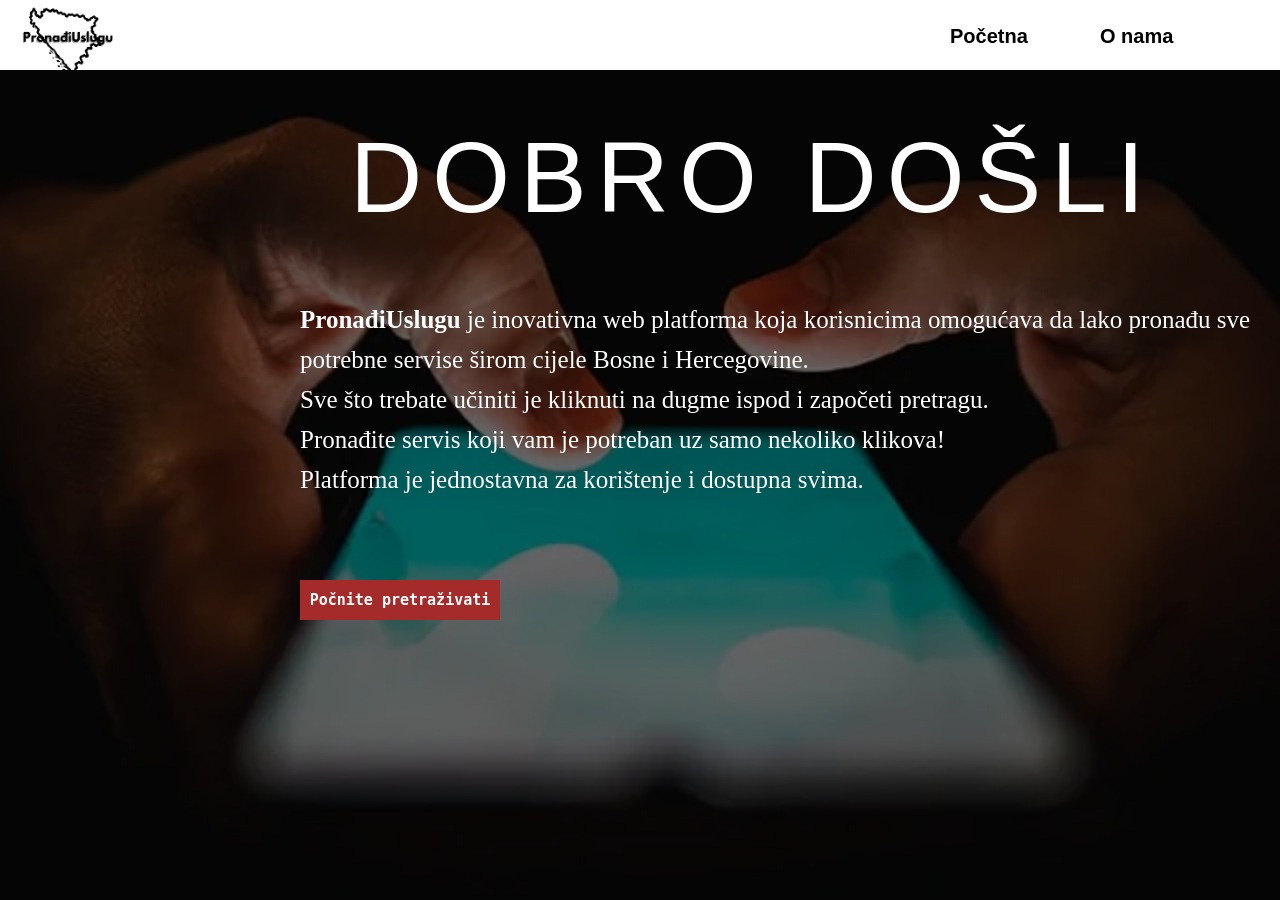
==== index.html @ 20cfe85d "Add files via upload" ====
<html lang="en">
<head>
    <link rel="stylesheet" href="styles.css">
    <meta charset="UTF-8">
    <meta name="viewport" content="width=device-width, initial-scale=1.0">
    <title>Document</title>
</head>
<body>
    <header id="mainstart">
        <label id="title">PronađiUslugu</label>
        <img src="viber_image_2025-02-01_09-47-25-451.png" id="titleimage">
        <label id="pocetna">Početna</label>
        <label id="onama">O nama</label>
    </header>
    <label id="welcome">DOBRO DOŠLI</label>
         <button id="startbtn">
             <a href="main.html">Počnite pretraživati</a>                             
         </button>
         <label id="kratkiopis">
            <strong>PronađiUslugu</strong> je inovativna web platforma koja korisnicima omogućava da lako pronađu sve potrebne servise širom cijele Bosne i Hercegovine.<br>
            Sve što trebate učiniti je kliknuti na dugme ispod i započeti pretragu.<br>
            Pronađite servis koji vam je potreban uz samo nekoliko klikova!<br>
            Platforma je jednostavna za korištenje i dostupna svima.<br>
    
        </label>

      
</body>
<script src="main.js"></script>
</html>
---- styles.css ----
body {
    position: relative;
    background: url('mannn.jpg') no-repeat center center/cover;
    height: 100vh;
    margin: 0;
    overflow-x: hidden;
}

body::before {
    content: "";
    position: absolute;
    top: 0;
    left: 0;
    width: 100%;
    height: 100%;
    background: rgba(0, 0, 0, 0.6); 
    z-index: -1;
}
#mainstart{
    position: fixed;
    width: 100%;
    height: 70px;
    background-color: white;
    z-index: 1;
    overflow-y: hidden; 
    overflow-x: auto; 
    display: flex;
    gap: 10px;
}
#pocetna{
    position: absolute;
    color: black;
    font-family: Arial, Helvetica, sans-serif;
    font-weight: bolder;
    font-size: 20px;
    margin-top: 25px;
    margin-left: 950px;
    transition: transform 0.4s ease-in-out;
}
#pocetna:hover{
    transform: scale(1.2);
}
#onama{
    position: absolute;
    color: black;
    font-family: Arial, Helvetica, sans-serif;
    font-weight: bolder;
    font-size: 20px;
    margin-top: 25px;
    margin-left: 1100px;
    transition: transform 0.4s ease-in-out;
}
#onama:hover{
    transform: scale(1.2);
}
#title{
    position: absolute;
    font-size: 25px;
    color: black;
    font-family: cursive;
    font-weight: bolder;
    margin-top: 30px;
    margin-left: 5px;
    display: none;
}
#welcome{
    position: absolute;
    font-family: Impact, Haettenschweiler, 'Arial Narrow Bold', sans-serif;
    color: white;
    font-size: 100px;
    margin-top: 120px;
    margin-left: 350px;
    letter-spacing: 10px;
}
#startbtn{
    position: absolute;
    width: 200px;
    border: none;
    height: 40px;
    color: white;
    background-color: brown;
    font-size: 15px;
    font-family: monospace;
    font-weight: bolder;
    margin-top: 580px;
    margin-left: 300px;
    transition: transform 0.4s ease-in-out, box-shadow 0.4s;
}
#startbtn:hover{
    transform: scale(1.1);
    box-shadow: 0px 0px 7px 7px lightskyblue;
}
#kratkiopis{
    position: absolute;
    color: white;
    font-size: 25px;
    margin-top: 300px;
    margin-left: 300px;
    line-height: 40px;
}
#titleimage{
    position: absolute;
    width: 110px;
    height: 110px;
    margin-left: 10px;
    margin-top: -12;
}
a{
    color: white;
    text-decoration: none;
}



@media screen and (max-width: 768px) {
    #mainstart {
        width: 100%;
        height: 60px;
        background-color: white;
        display: flex;
        flex-direction: row;
        justify-content: center;
        align-items: center;
        gap: 20px;
    }

    #pocetna {
        position: absolute;
        font-size: 18px;
        margin-top: -5px;
        margin-left: 80px;
    }

    #onama {
        position: absolute;
        font-size: 18px;
        margin-top: -5px;
        margin-left: 250px;
    }

    #titleimage {
        position: absolute;
        width: 80px;
        height: 80px;
        margin-left: -300px;
        margin-top: 2px;
    }

    #welcome {
        position: absolute;
        font-size: 33px;
        margin-top: 130px;
        margin-left: 30px;
        font-family: Impact, Haettenschweiler, 'Arial Narrow Bold', sans-serif;
        font-weight: bolder;
    }

    #kratkiopis {
        position: absolute;
        font-size: 16px;
        margin-top: 220px;
        margin-left: 70px;
        line-height: 30px;
    }

    #startbtn {
        position: absolute;
        margin-top: 575px;
        margin-left: 110px;
        font-size: 14px;
        width: 170px;
        height: 30px;
        color: wheat;
        font-family: Verdana, Geneva, Tahoma, sans-serif;
    }
}
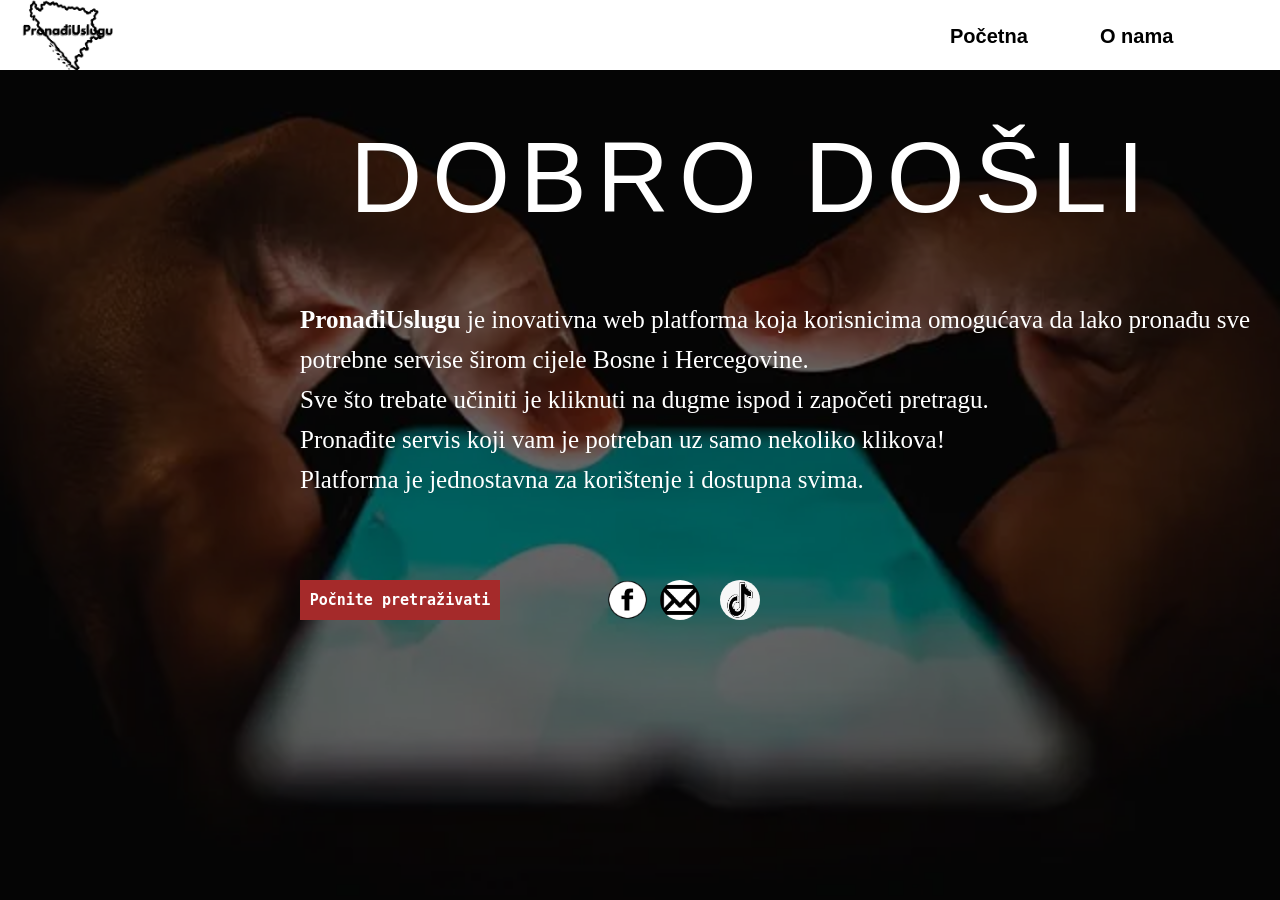
==== commit 0f239124: "Add files via upload" ====
--- a/index.html
+++ b/index.html
@@ -23,6 +23,9 @@
             Platforma je jednostavna za korištenje i dostupna svima.<br>
     
         </label>
+        <img src="fb-removebg-preview.png" id="fbcontact">
+        <img src="mail.png" id="instacontact">
+        <img src="tiktok.jpg" id="tiktokcontact">
 
       
 </body>
--- a/styles.css
+++ b/styles.css
@@ -103,16 +103,59 @@
     width: 110px;
     height: 110px;
     margin-left: 10px;
-    margin-top: -12;
+    margin-top: -19;
 }
 a{
     color: white;
     text-decoration: none;
 }
+#fbcontact{
+    position: absolute;
+    width: 55px;
+    height: 40px;
+    margin-top: 580px;
+    margin-left: 600px;
+    transition: transform 0.3s ease-in-out;
+    border-radius: 50%;
+}
+#fbcontact:hover{
+    transform: scale(1.1);
+}
+#instacontact{
+    position: absolute;
+    width: 40px;
+    height: 40px;
+    margin-top: 580px;
+    margin-left: 660px;
+    transition: transform 0.3s ease-in-out;
+    border-radius: 50%;
+}
+#instacontact:hover{
+    transform: scale(1.1);
+}
+#tiktokcontact{
+    position: absolute;
+    width: 40px;
+    height: 40px;
+    margin-top: 580px;
+    margin-left: 720px;
+    transition: transform 0.3s ease-in-out;
+    border-radius: 50%;
+}
+#tiktokcontact:hover{
+    transform: scale(1.1);
+}
 
 
 
 @media screen and (max-width: 768px) {
+    body {
+        position: relative;
+        background: url('hand.jpg') no-repeat center center/cover;
+        height: 100vh;
+        margin: 0;
+        overflow-x: hidden;
+    }    
     #mainstart {
         width: 100%;
         height: 60px;
@@ -142,7 +185,7 @@
         position: absolute;
         width: 80px;
         height: 80px;
-        margin-left: -300px;
+        margin-left: -298px;
         margin-top: 2px;
     }
 
@@ -159,18 +202,55 @@
         position: absolute;
         font-size: 16px;
         margin-top: 220px;
-        margin-left: 70px;
+        margin-left: 45px;
         line-height: 30px;
     }
 
     #startbtn {
         position: absolute;
         margin-top: 575px;
-        margin-left: 110px;
+        margin-left: 97px;
         font-size: 14px;
         width: 170px;
         height: 30px;
         color: wheat;
         font-family: Verdana, Geneva, Tahoma, sans-serif;
     }
-}
+    #fbcontact{
+        position: absolute;
+        width: 55px;
+        height: 40px;
+        margin-top: 620px;
+        margin-left: 90px;
+        transition: transform 0.3s ease-in-out;
+        border-radius: 50%;
+    }
+    #fbcontact:hover{
+        transform: scale(1.1);
+    }
+    #instacontact{
+        position: absolute;
+        width: 40px;
+        height: 40px;
+        margin-top: 620px;
+        margin-left: 160px;
+        transition: transform 0.3s ease-in-out;
+        border-radius: 50%;
+    }
+    #instacontact:hover{
+        transform: scale(1.1);
+    }
+    #tiktokcontact{
+        position: absolute;
+        width: 40px;
+        height: 40px;
+        margin-top: 620px;
+        margin-left: 230px;
+        transition: transform 0.3s ease-in-out;
+        border-radius: 50%;
+    }
+    #tiktokcontact:hover{
+        transform: scale(1.1);
+    }
+    
+}
